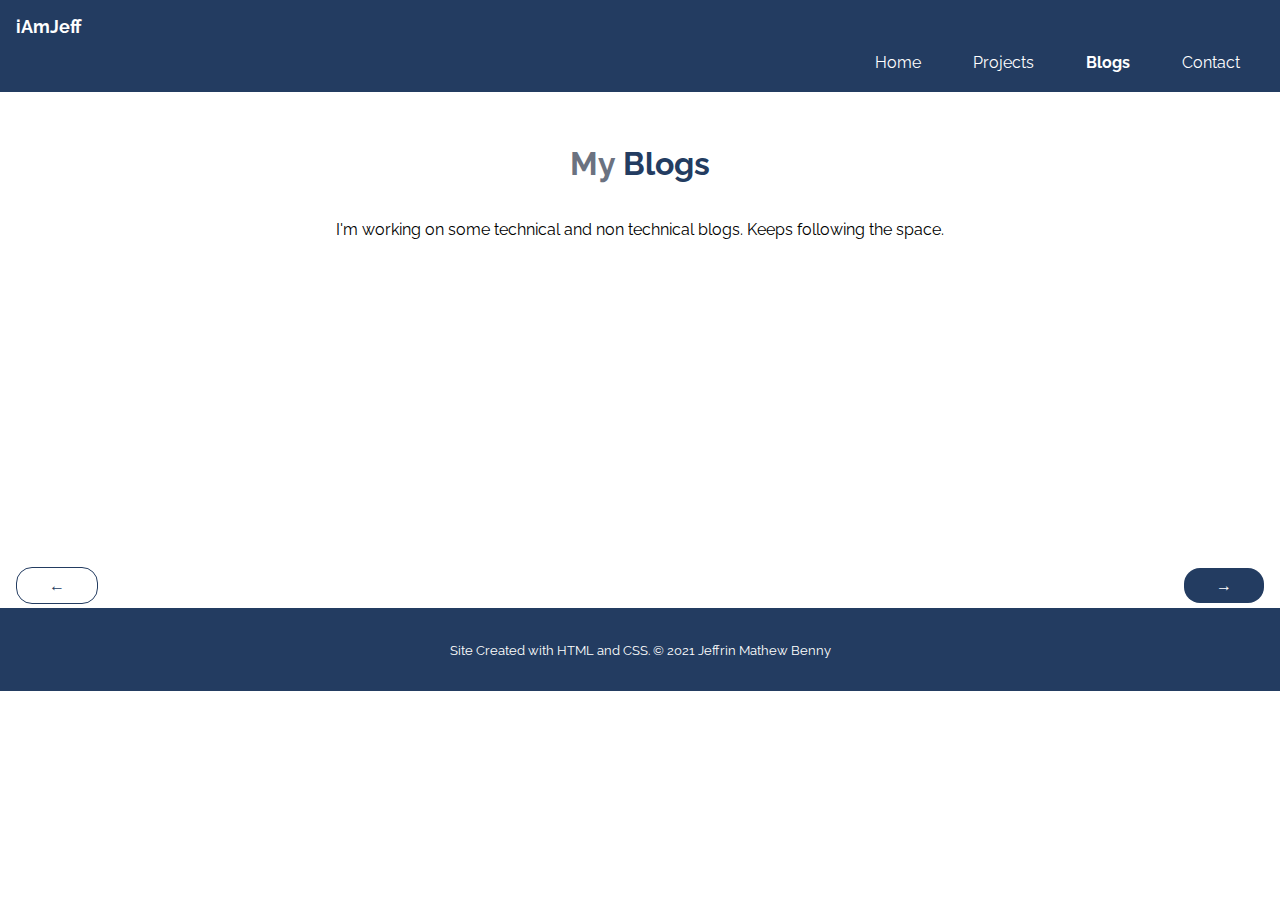
==== blogs.html @ cba62f8a "html & css: updated the portfolio website" ====
<!DOCTYPE html>
<html lang="en">
  <head>
    <meta charset="UTF-8" />
    <meta http-equiv="X-UA-Compatible" content="IE=edge" />
    <meta name="viewport" content="width=device-width, initial-scale=1.0" />
    <meta name="author" content="Jeffrin Mathew Benny" />
    <meta
      name="description"
      content="Portfolio website of Jeffrin Mathew Benny"
    />
    <link rel="icon" type="image/png" href="/images/favicon.png" />
    <link rel="stylesheet" href="styles.css" />
    <title>Blogs | Jeffrin</title>
  </head>
  <body>
    <nav class="container navigation">
      <div class="nav-brand">iAmJeff</div>
      <ul class="list-non-bullet nav-pills">
        <li class="list-item-inline">
          <a class="link" href="index.html">Home</a>
        </li>
        <li class="list-item-inline">
          <a class="link" href="projects.html">Projects</a>
        </li>
        <li class="list-item-inline">
          <a class="link link-active" href="blogs.html">Blogs</a>
        </li>
        <li class="list-item-inline">
          <a class="link" href="contact.html">Contact</a>
        </li>
      </ul>
    </nav>
    <header class="hero">
      <h1 class="hero-heading">My <span class="desc-inverted">Blogs</span></h1>
      <p class="hero-description">
        I'm working on some technical and non technical blogs. Keeps following
        the space.
      </p>
    </header>
    <section class="section sec-height"></section>
    <div class="nav-page">
      <span class="nav-link-prev">
        <a class="link link-secondary" href="projects.html">←</a>
      </span>
      <span class="nav-link-next">
        <a class="link link-primary" href="contact.html">→</a>
      </span>
    </div>
    <footer class="footer">
      <div class="footer-header">
        <small
          >Site Created with HTML and CSS. &copy; 2021 Jeffrin Mathew
          Benny</small
        >
      </div>
    </footer>
  </body>
</html>
---- styles.css ----
@import url("https://fonts.googleapis.com/css2?family=Raleway:wght@400;700&display=swap");

:root {
  --primary-color: #233c61;
  --dark-gray: #6b7280;
  --off-white: #f3f4f6;
}

body {
  font-family: "Raleway", sans-serif;
  margin: 0px;
}

.container {
  padding: 0rem 1rem;
}

.container-center {
  margin: auto;
  max-width: 600px;
}

.link {
  text-decoration: none;
  padding: 0.5rem 1rem;
}

.link-primary {
  background-color: var(--primary-color);
  color: white;
  border-radius: 1rem;
}

.link-secondary {
  color: var(--primary-color);
  border-radius: 1rem;
  border: 1px solid var(--primary-color);
}

.list-non-bullet {
  list-style: none;
}

.list-item-inline {
  display: inline;
  padding: 0rem 0.5rem;
}

.navigation {
  background-color: var(--primary-color);
  color: white;
  padding-top: 1rem;
  padding-bottom: 0.25rem;
}

.navigation .nav-brand {
  font-weight: bold;
  font-size: 1.1rem;
}

.navigation .nav-pills {
  text-align: right;
}

.navigation .link {
  color: white;
}

.navigation .link-active {
  font-weight: bold;
}

.offwhite {
  background-color: var(--off-white);
}

.hero {
  padding: 1rem 2rem;
}

.hero .hero-img {
  max-width: 350px;
  display: block;
  margin: auto;
  border: 2px solid var(--primary-color);
  border-radius: 100%;
}

.hero .hero-heading {
  padding: 1rem 0rem;
  text-align: center;
  color: var(--dark-gray);
}

.hero .hero-description {
  text-align: center;
}

.hero .desc-inverted {
  color: var(--primary-color);
}

.nav-page {
  padding: 1rem 1rem 2rem 1rem;
}

.nav-page .nav-link-prev {
  float: left;
}

.nav-page .nav-link-next {
  float: right;
}

.nav-page .link {
  font-weight: bolder;
  padding: 0.5rem 2rem;
}

.section {
  padding: 2rem;
}

.section h1 {
  text-align: center;
}

.section p {
  padding-bottom: 0.5rem;
}

.section .link-live {
  float: left;
}

.section .link-source {
  float: right;
}

.footer {
  background-color: var(--primary-color);
  padding: 2rem 1rem;
  text-align: center;
  color: white;
}

.footer ul {
  padding-inline-start: 0px;
}

.img-social {
  max-width: 50px;
}

.link-social {
  padding: 0rem 2rem;
}

.sec-height {
  min-height: 25vh;
}
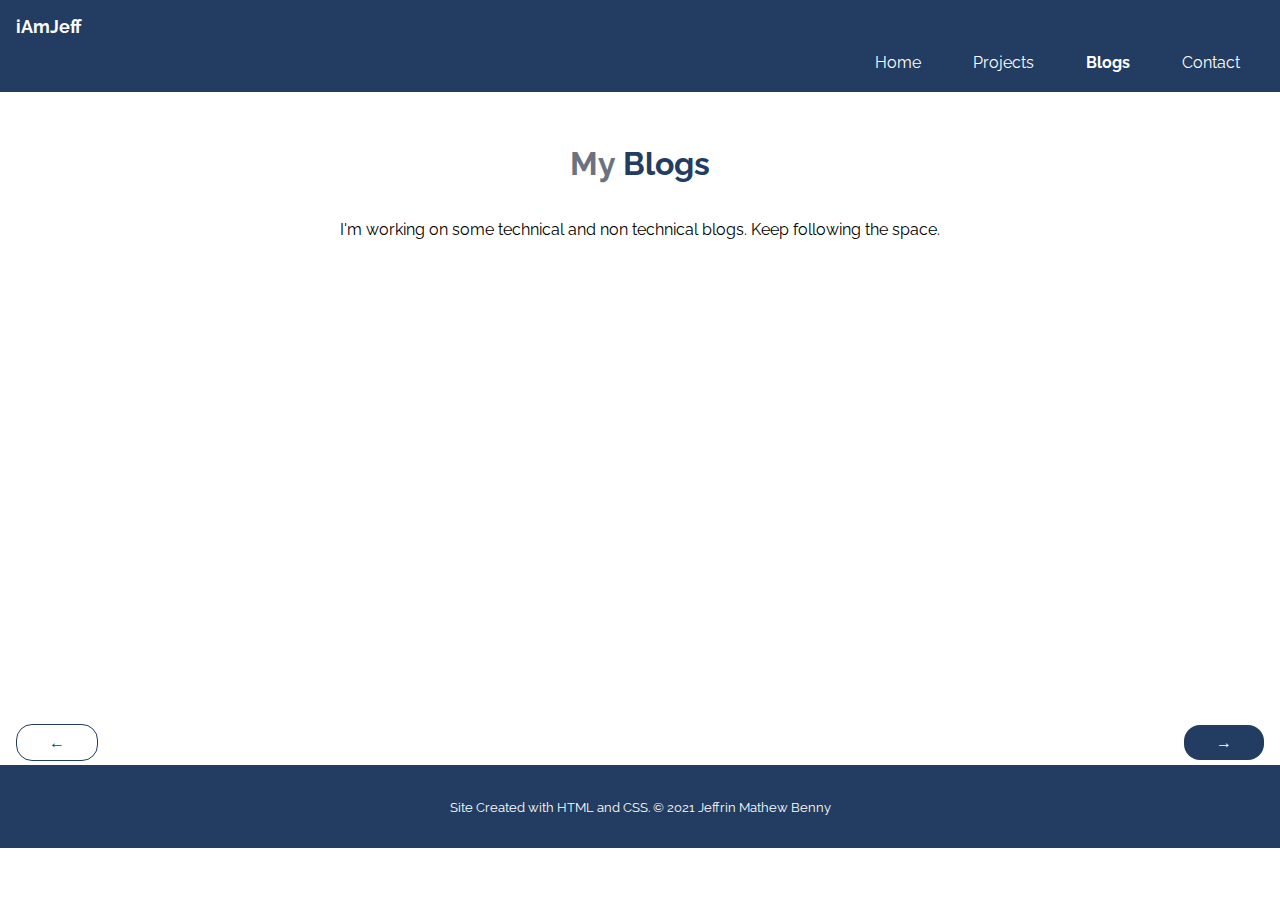
==== commit 28d18730: "fix: spelling mistake in blogs page" ====
--- a/blogs.html
+++ b/blogs.html
@@ -34,7 +34,7 @@
     <header class="hero">
       <h1 class="hero-heading">My <span class="desc-inverted">Blogs</span></h1>
       <p class="hero-description">
-        I'm working on some technical and non technical blogs. Keeps following
+        I'm working on some technical and non technical blogs. Keep following
         the space.
       </p>
     </header>
--- a/styles.css
+++ b/styles.css
@@ -79,7 +79,7 @@
 }
 
 .hero .hero-img {
-  max-width: 350px;
+  max-width: 300px;
   display: block;
   margin: auto;
   border: 2px solid var(--primary-color);
@@ -118,7 +118,7 @@
 }
 
 .section {
-  padding: 2rem;
+  padding: 0.5rem;
 }
 
 .section h1 {
@@ -157,5 +157,11 @@
 }
 
 .sec-height {
-  min-height: 25vh;
+  height: 47.8vh;
 }
+
+.code-link {
+  padding-bottom: 1rem;
+  margin-bottom: 1rem;
+  display: inline;
+}
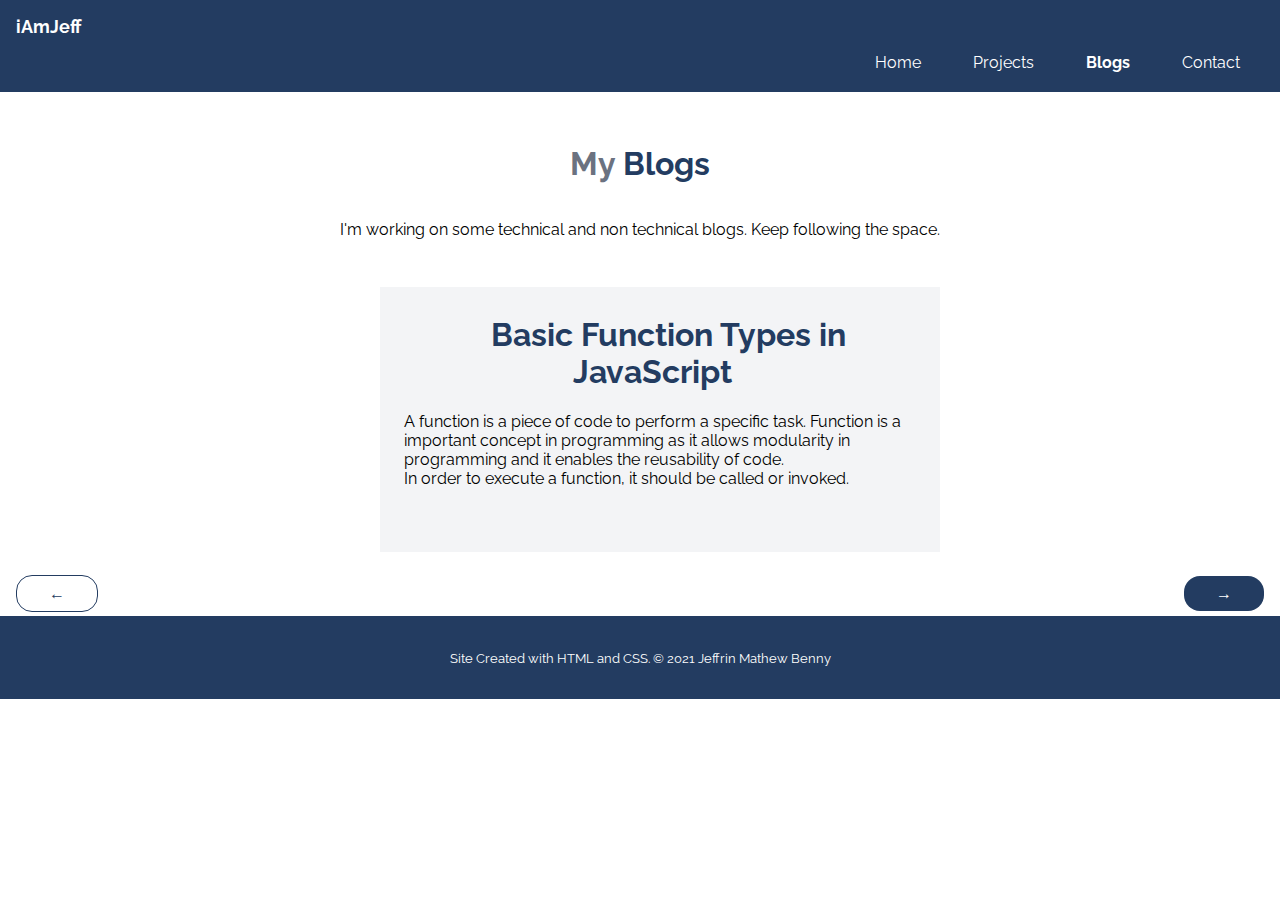
==== commit ba90ac3b: "feat: added blog details" ====
--- a/blogs.html
+++ b/blogs.html
@@ -38,7 +38,30 @@
         the space.
       </p>
     </header>
-    <section class="section sec-height"></section>
+    <div class="container container-center">
+      <ul class="list-non-bullet">
+        <li>
+          <section class="section offwhite">
+            <div class="container container-center">
+              <h1>
+                <a
+                  class="link link-head"
+                  href="https://dev.to/jeffrinmb/basic-function-types-in-javascript-3n9g"
+                  >Basic Function Types in JavaScript</a
+                >
+              </h1>
+              <p>
+                A function is a piece of code to perform a specific task.
+                Function is a important concept in programming as it allows
+                modularity in programming and it enables the reusability of
+                code.<br />In order to execute a function, it should be called
+                or invoked.
+              </p>
+            </div>
+          </section>
+        </li>
+      </ul>
+    </div>
     <div class="nav-page">
       <span class="nav-link-prev">
         <a class="link link-secondary" href="projects.html">←</a>
--- a/styles.css
+++ b/styles.css
@@ -119,6 +119,7 @@
 
 .section {
   padding: 0.5rem;
+  padding-bottom: 2.5rem;
 }
 
 .section h1 {
@@ -127,6 +128,10 @@
 
 .section p {
   padding-bottom: 0.5rem;
+}
+
+.section .link-head {
+  color: var(--primary-color);
 }
 
 .section .link-live {
@@ -165,3 +170,28 @@
   margin-bottom: 1rem;
   display: inline;
 }
+
+@media (max-width: 350px) {
+  .section {
+    padding-bottom: 4rem;
+  }
+  .code-link {
+    display: block;
+  }
+
+  .code-link .link-live {
+    margin-bottom: 0.5rem;
+    display: block;
+  }
+
+  .code-link .link {
+    display: block;
+  }
+}
+
+@media (max-width: 480px) {
+  .navigation .list-item-inline {
+    display: block;
+    margin-bottom: 0.25rem;
+  }
+}
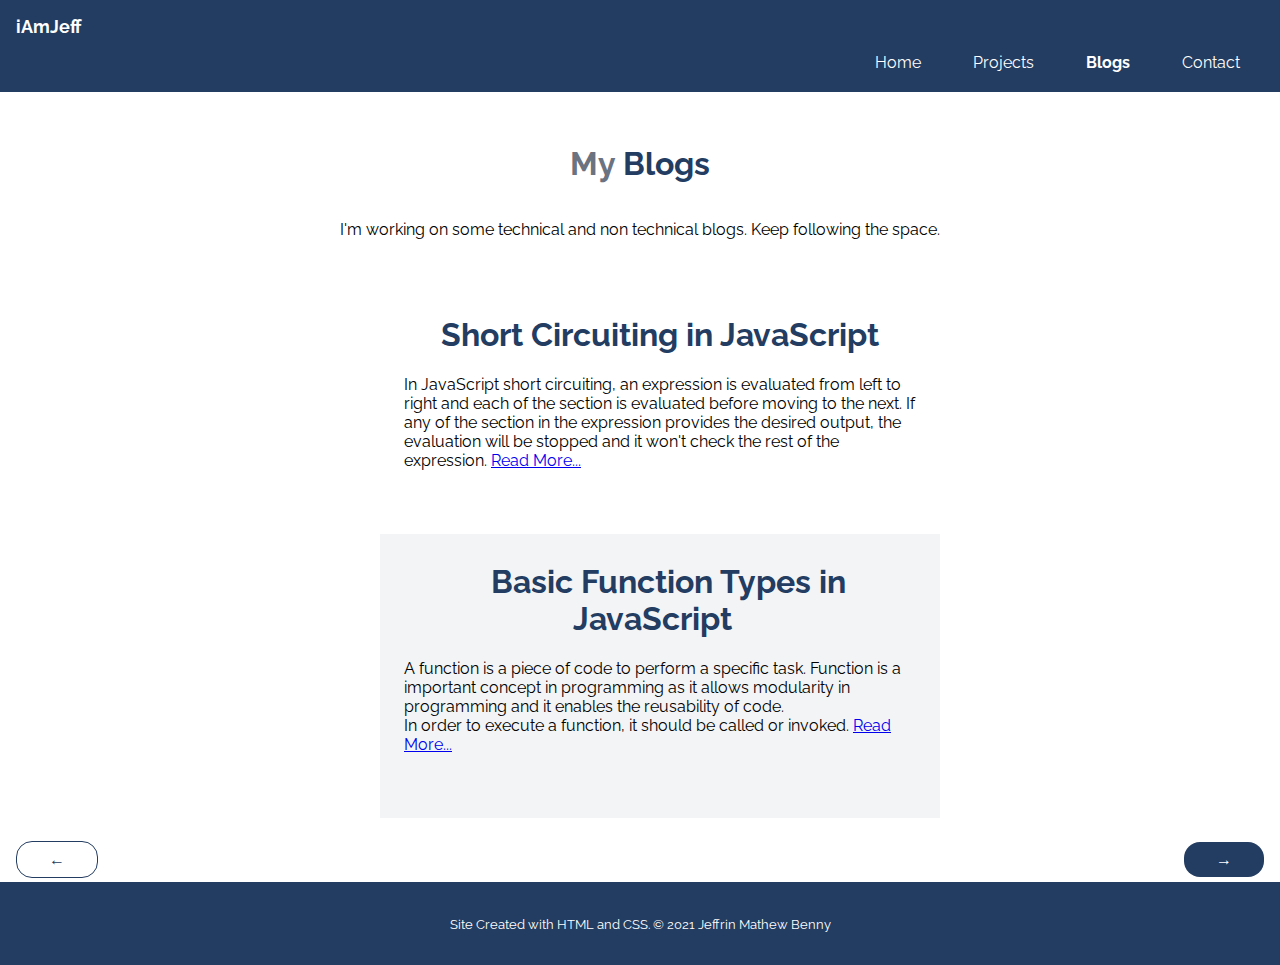
==== commit fdf455e2: "feat: added new blog details" ====
--- a/blogs.html
+++ b/blogs.html
@@ -41,6 +41,30 @@
     <div class="container container-center">
       <ul class="list-non-bullet">
         <li>
+          <section class="section">
+            <div class="container container-center">
+              <h1>
+                <a
+                  class="link link-head"
+                  href="https://dev.to/jeffrinmb/short-circuiting-in-javascript-2hda"
+                  >Short Circuiting in JavaScript</a
+                >
+              </h1>
+              <p>
+                In JavaScript short circuiting, an expression is evaluated from
+                left to right and each of the section is evaluated before moving
+                to the next. If any of the section in the expression provides
+                the desired output, the evaluation will be stopped and it won't
+                check the rest of the expression.
+                <a
+                  href="https://dev.to/jeffrinmb/short-circuiting-in-javascript-2hda"
+                  >Read More...</a
+                >
+              </p>
+            </div>
+          </section>
+        </li>
+        <li>
           <section class="section offwhite">
             <div class="container container-center">
               <h1>
@@ -56,6 +80,10 @@
                 modularity in programming and it enables the reusability of
                 code.<br />In order to execute a function, it should be called
                 or invoked.
+                <a
+                  href="https://dev.to/jeffrinmb/basic-function-types-in-javascript-3n9g"
+                  >Read More...</a
+                >
               </p>
             </div>
           </section>
